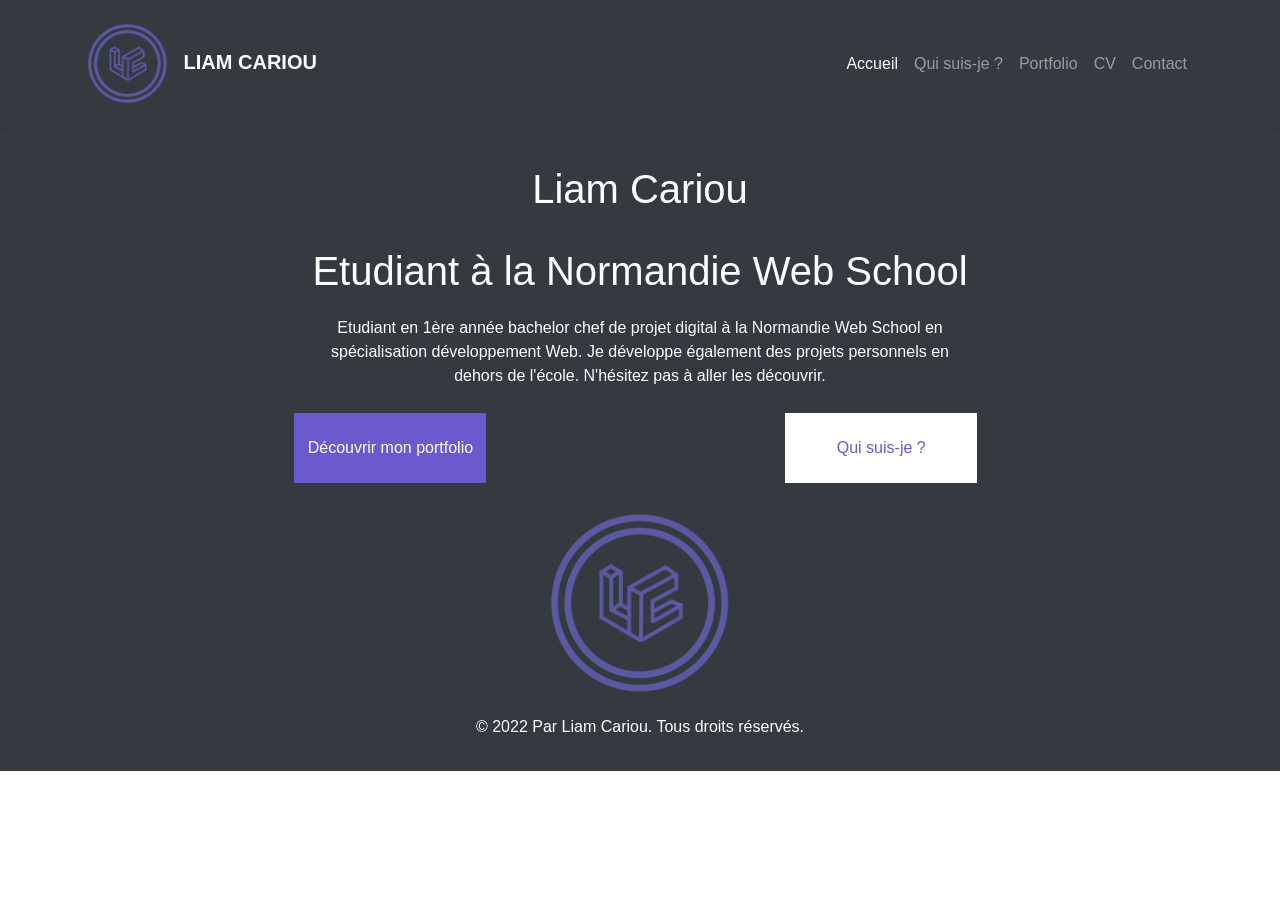
==== index.html @ f8575637 "Add files via upload" ====
<!DOCTYPE html>
<html lang="en">
<head>
    <meta charset="UTF-8">
    <meta http-equiv="X-UA-Compatible" content="IE=edge">
    <meta name="viewport" content="width=device-width, initial-scale=1.0">
    <title>Accueil - liam cariou - liamcariou.fr</title>
    <link rel="icon" href="img/logo.png"></title>
    <link rel="stylesheet" href="style/style.css">
    <link rel="stylesheet" href="https://cdn.jsdelivr.net/npm/bootstrap@4.6.1/dist/css/bootstrap.min.css">
<script src="https://cdn.jsdelivr.net/npm/jquery@3.6.0/dist/jquery.slim.min.js"></script>
<script src="https://cdn.jsdelivr.net/npm/popper.js@1.16.1/dist/umd/popper.min.js"></script>
<script src="https://cdn.jsdelivr.net/npm/bootstrap@4.6.1/dist/js/bootstrap.bundle.min.js"></script>
</head>
<body>
    
    <nav class="navbar navbar-expand-lg py-3 navbar-dark bg-dark shadow-sm">
        <div class="container">
          <a href="#" class="navbar-brand">
            <img src="img/logo.png" width="85" alt="" class="d-inline-block align-middle mr-2">
            <span class="text-uppercase font-weight-bold">Liam Cariou</span>
          </a>
          <button type="button" data-toggle="collapse" data-target="#navbarSupportedContent" aria-controls="navbarSupportedContent" aria-expanded="false" aria-label="Toggle navigation" class="navbar-toggler"><span class="navbar-toggler-icon"></span></button>
          <div id="navbarSupportedContent" class="collapse navbar-collapse">
            <ul class="navbar-nav ml-auto">
                <li class="nav-item active"><a href="index.html" class="nav-link">Accueil</a></li>
              <li class="nav-item "><a href="quisuisje.html" class="nav-link">Qui suis-je ? <span class="sr-only">(current)</span></a></li>
              <li class="nav-item"><a href="portfolio.html" class="nav-link">Portfolio</a></li>
              <li class="nav-item"><a href="cv.html" class="nav-link">CV</a></li>
              <li class="nav-item"><a href="contact.php" class="nav-link">Contact</a></li>
            </ul>
          </div>
        </div>
      </nav>

<section class="backhome">

<h1 class="h1principal"> Liam Cariou</h1>
<h1 class="h1secondaire">Etudiant à la Normandie Web School</h1>
<p class="textehome">Etudiant en 1ère année bachelor chef de projet digital à la Normandie Web School en spécialisation développement Web. Je développe également des projets personnels en dehors de l'école. N'hésitez pas à aller les découvrir.</p>
<div class="boutonhomep">
<a href="portfolio.html" ><button class="boutonhome">Découvrir mon portfolio</button></a>
<a href="quisuisje.html" ><button class="boutonhome2">Qui suis-je ?</button></a>
</div><br>
<img src="img/logo.png" class="imghome" alt="logo">

</section>

  <footer class="bg-light text-center text-lg-start">
    <div class="text-center p-3" style="background-color: #343a40;">
      <p style="color: white;">© 2022 Par <a class="text-white" href="https://liamcariou.fr/">Liam Cariou.</a> Tous droits réservés.</p>
    </div>
  </footer>

      

</body>
</html>
---- style/style.css ----
body {
    background-color: #F1F1F1;
    margin: 0;
    box-sizing: border-box;
    color: #514B64;
    min-height: 100vh;
  }
  
 
  
.btn-custom {
      border: none;
    background-color: #6A5ACD;
    color: white;
  }
  
 
#colone-portfolio{
    margin-top: 3%;
    margin-bottom:3% ;
    display: flex;
    justify-content: center;
    align-items: center;
}

.backgroundport{
  background-color: #343a40;
}

.h1portfolio{
  margin-bottom: 5%;
  padding: 20px;
  text-align: center;
  color: #fff;
background-color: #6A5ACD;
}

.card-portfolio {
  margin: 1%;
  background-color: transparent;
  width: 300px;
  height: 200px;
}

.card-portfolio2 {
  position: relative;
  width: 100%;
  height: 100%;
  text-align: center;
  transition: transform 0.8s;
  transform-style: preserve-3d;
}

.card-portfolio:hover .card-portfolio2 {
  transform: rotateY(180deg);
}

.card-portfolio-front, .card-portfolio-back {
  position: absolute;
  width: 100%;
  height: 100%;
  -webkit-backface-visibility: hidden; /* Safari */
  backface-visibility: hidden;
}

.card-portfolio-front {
  background-color:transparent;
  color: black;
}

.card-portfolio-back {
  background-color: #6A5ACD;
  color: white;
  transform: rotateY(180deg);
}


@media screen and (max-width: 1024px)
{
  #colone-portfolio
{
    display: flex;
    flex-direction: column;
}
}





  .back-cv{
    background-color: #343a40;
  }
  
  .h1-cv{
    font-size: 40px;
  }

  .texte{
    font-size: 20px;
  }

  .h2-cv{
    font-size: 30px;
  }

   
  .contenutopcv{
    text-align: center;
    color: black;
  }

  .imgprofilcv{
    width: 200px;
    height: 300px;
  }
  
  .titrecomp-cv{
    font-size: 25px;
    text-align: center;
    background-color: #6A5ACD;
    color: white;
  }
  
  .titrecomph1-cv{
    font-size: 40px;
    text-align: center;
    margin-top: 5%;
    margin-bottom: 8%;
    background-color: #6A5ACD;
    color: white;
  }

 
  
 
   
  .titretimeline-cv{
    font-size: 40px;
    text-align: center;
    margin-top: 5%;
    margin-bottom: 5%;
    margin-bottom: 8%;
    background-color: #6A5ACD;
    color: white;
  }

  .timeline-cv {
    position: relative;
    max-width: 1100px;
    margin: 0 auto;
   
  }
  
  
  .timeline-cv::after {
    content: '';
    position: absolute;
    width: 6px;
    background-color:white;
    border-radius:.25em;
    box-shadow:0 0 .25em rgba(0,0,0,.25);
    top: 0;
    bottom: 0;
    left: 50%;
    margin-left: -3px;
  }
  
  .container-cv {
    padding: 10px 40px;
    position: relative;
    background-color: inherit;
    width: 50%;
  }
  
  
  .container-cv::after {
    content: '';
    position: absolute;
    width: 25px;
    height: 25px;
    right: -17px;
    background-color: white;
    border: 4px solid #6A5ACD;
    top: 15px;
    border-radius: 50%;
    z-index: 1;
  }
  
  
  .left-cv {
    left: 0;
  }
  
  
  .right-cv {
    left: 50%;
  }
  
  
  .left-cv::before {
    content: " ";
    height: 0;
    position: absolute;
    top: 22px;
    width: 0;
    z-index: 1;
    right: 30px;
    background-color:white;
    border-radius:.25em;
    box-shadow:0 0 .25em rgba(0,0,0,.25);
  }
  
  .right-cv::before {
    content: " ";
    height: 0;
    position: absolute;
    top: 22px;
    width: 0;
    z-index: 1;
    left: 30px;
    background-color:white;
    border-radius:.25em;
    box-shadow:0 0 .25em rgba(0,0,0,.25);
  }
  
  
  .right-cv::after {
    left: -16px;
  }
  
  
  .content-cv {
    padding: 20px 30px;
    background-color:white;
    border-radius:.25em;
    box-shadow:0 0 .25em rgba(0,0,0,.25);
    position: relative;
    border-radius: 6px;
  }
  
  @media screen and (max-width: 600px) {
  
  
    .contenutopcv{
      text-align: center;
      color: black;
    }
    
    .h1-cv{
      font-size: 30px;
    }

    .titretimeline{
      font-size: 30px;
    }
    
    .h2-cv{
      font-size: 20px;
    }
    
    .texte{
      font-size: 20px;
    }
    
    .imgprofilcv{
      width: 100px;
      height: 150px;
    }
  
    .timeline-cv::after {
      left: 31px;
    }
  
    .container-cv {
      width: 100%;
      padding-left: 70px;
      padding-right: 25px;
    }
  
    .container-cv::before {
      left: 60px;
      border: medium solid white;
      border-width: 10px 10px 10px 0;
      border-color: transparent white transparent transparent;
    }
  
  
    .left-cv::after, .right-cv::after {
      left: 15px;
    }
  
  
    .right-cv {
      left: 0%;
    }
  }
  
  
  .galleriecv{
    display: flex;
    flex-wrap: wrap;
   
  }
  
  
  .colone-cv {
    flex: 25%;
    max-width: 25%;
    margin-left: 100px;
    color: black;
  }
  
  .titrecomp-cv{
    margin-right: 25%;
    font-size: 25px;
    color: black;
    background-color: #6A5ACD;
    color: white;
  }
  
  .titrecomph1-cv{
    font-size: 30px;
    text-align: center;
    color: black;
    background-color: #6A5ACD;
    color: white;
  }
  
  
  .colone-cv img {
    margin-top: 8px;
    vertical-align: middle;
    width: 100px;
    height: 100px;
   padding: 15px;
  }
  
  @media screen and (max-width: 800px) {
    .colone-cv {
      flex: 50%;
      max-width: 50%;
      margin-bottom: 50px;
    }
  }
  
  
  @media screen and (max-width: 600px) {
    .colone-cv {
      flex: 100%;
      max-width: 100%;
    }
  }
  

 
.accpage{
  padding-top: 20px;
  text-align: center;
  display: flex;
  align-items: center;
  justify-content: center;
}

.accpage2{
  width: 45%;
  background: white;
  border-radius: 6px;
  padding: 30px 30px 30px 30px;
  box-shadow: 0 5px 10px rgba(0, 0, 0, 0.2);
  
}
.accppage3{
  display: flex;
  align-items: center;
  justify-content: space-between;
}


@media (max-width: 950px) {
  .accpage2{
    width: 80%;
    padding: 30px 40px 40px 35px ;
  }
}
@media (max-width: 820px) {
  .accpage2{
    margin: 40px 0;
    height: 100%;
  }
}
  
  
  
.back-contact{
  background-color: #343a40;
}

.contactall{
  padding-top: 20px;
  display: flex;
  align-items: center;
  justify-content: center;
}

.containercontact{
  margin-left: 20%;
  width: 65%;
  background: white;
  border-radius: 6px;
  padding: 20px 60px 30px 40px;
  box-shadow: 0 5px 10px rgba(0, 0, 0, 0.2);
  
}
.containercontact .contentcontact{
  display: flex;
  align-items: center;
  justify-content: space-between;
}
.containercontact .contentcontact .contgauche{
  width: 25%;
  height: 100%;
  display: flex;
  flex-direction: column;
  align-items: center;
  justify-content: center;
  margin-top: 15px;
  position: relative;
}
.contentcontact .contgauche::before{
  content: '';
  position: absolute;
  height: 70%;
  width: 2px;
  right: -15px;
  top: 50%;
  transform: translateY(-50%);
  background: #afafb6;
}
.contentcontact .contgauche .contenugauche{
  margin: 14px;
  text-align: center;
}
.contentcontact .contgauche .contenugauche i{
  font-size: 30px;
  color: #6A5ACD;
  margin-bottom: 10px;
}
.contentcontact .contgauche .contenugauche .topic{
  font-size: 18px;
  font-weight: 500;
}
.contentcontact .contgauche .contenugauche .text-un,
.contentcontact .contgauche .contenugauche .text-deux{
  font-size: 14px;
  color: black;
}
.containercontact .contentcontact .contdroite{
  width: 75%;
  margin-left: 75px;
}
.contentcontact .contdroite .contacth1{
  font-size: 23px;
  font-weight: 600;
  color: #6A5ACD;
  padding-bottom: 10px;
}
.contdroite .inputcontact{
  height: 50px;
  width: 100%;
  margin: 12px 0;
}
.contdroite .inputcontact input,
.contdroite .inputcontact textarea{
  height: 100%;
  width: 100%;
  border: none;
  outline: none;
  font-size: 16px;
  background: #F0F1F8;
  border-radius: 6px;
  padding: 0 15px;
  resize: none;
}

.contdroite .inputcontact textarea{
  padding-top: 6px;
}

.contdroite .btncontact {
  color: #fff;
  font-size: 18px;
  outline: none;
  border: none;
  padding: 8px 16px;
  border-radius: 6px;
  background: #6A5ACD;
  cursor: pointer;
  transition: all 0.3s ease;
}
.btncontact:hover{
  background: #6A5ACD;
}

.rscontact{
  padding: 5px;
}

@media (max-width: 950px) {
  .containercontact{
    margin-left: 10%;
    width: 80%;
  }
  .containercontact .contentcontact .contdroite{
   width: 75%;
   margin-left: 55px;
}
}
@media (max-width: 820px) {
  .containercontact{
    margin-left: 10%;
    height: 100%;
  }
  .containercontact .contentcontact{
    flex-direction: column-reverse;
  }
 .containercontact .contentcontact .contgauche{
   width: 100%;
   flex-direction: row;
   justify-content: center;
   flex-wrap: wrap;
 }
 .containercontact .contentcontact .contgauche::before{
   display: none;
 }
 .containercontact .contentcontact .contdroite{
   width: 100%;
   margin-left: 0;
 }
}











.h1qsj{
  text-align: center;
  margin-bottom: 3%;
}

.backgroundqsj{
  background-color: #343a40;
  color: #fff;
}

.img-qsj{
  width: 30%;
  padding-right: 5%;
}

.img-qsj2{
  width: 40%;
  padding-right: 5%;
}


.texteqsj{
text-align: center;
 width: 400px;
 
}

#colone-qsj{
  margin-bottom:3% ;
  display: flex;
  justify-content: center;
  align-items: center;
}

@media screen and (max-width: 1024px)
{
  #colone-qsj{
    display: flex;
    flex-direction: column;
  }
  .texteqsj
{
 padding: 20px;
  font-size:medium;
  margin-bottom: 15%;
}
.img-qsj{
  width: 40%;
}
.img-qsj2{
  width: 40%;
}
}




.backhome{
  background-color: #343a40;
  color: white;
}

.h1principal{
  padding-top: 3%;
  text-align: center;
}

.h1secondaire{
  padding-top: 2%;
  text-align: center;
}

.textehome{
  width: 50%;
  margin: auto;
  padding-top: 1%;
  text-align: center;
}

.boutonhome{
  display: inline-block;
  margin-left: 23%;
  width: 15%;
  height: 70px;
  background-color: #6A5ACD;
  color: white;
  border: none;
 margin-top: 2%;
}

.boutonhome2{
  display: inline-block;
  margin-left: 23%;
  width: 15%;
  height: 70px;
  background-color: white;
  color: #6A5ACD;
  border: none;
 margin-top: 2%;
}



.imghome{
  display: block;
  margin: auto;
  width: 15%;
}

@media screen and (max-width: 1024px)
{
  
.h1principal{
  padding-top: 3%;
  text-align: center;
  font-size:xx-large;
}

.h1secondaire{
  padding-top: 2%;
  text-align: center;
  font-size:x-large;
}

.textehome{
  width: 80%;
  margin: auto;
  padding-top: 1%;
  text-align: center;
  margin-bottom: 4%;
}

.boutonhome{
  display: inline-block;
  margin-left: 5%;
  width: 50%;
  height: 70px;
  background-color: #6A5ACD;
  color: white;
  border: none;
 margin-top: 2%;
}

.boutonhome2{
  display: inline-block;
  margin-left: 5%;
  width: 30%;
  height: 70px;
  background-color: white;
  color: #6A5ACD;
  border: none;
 margin-top: 2%;
}



.imghome{
  display: block;
  margin: auto;
  width: 30%;
}
}
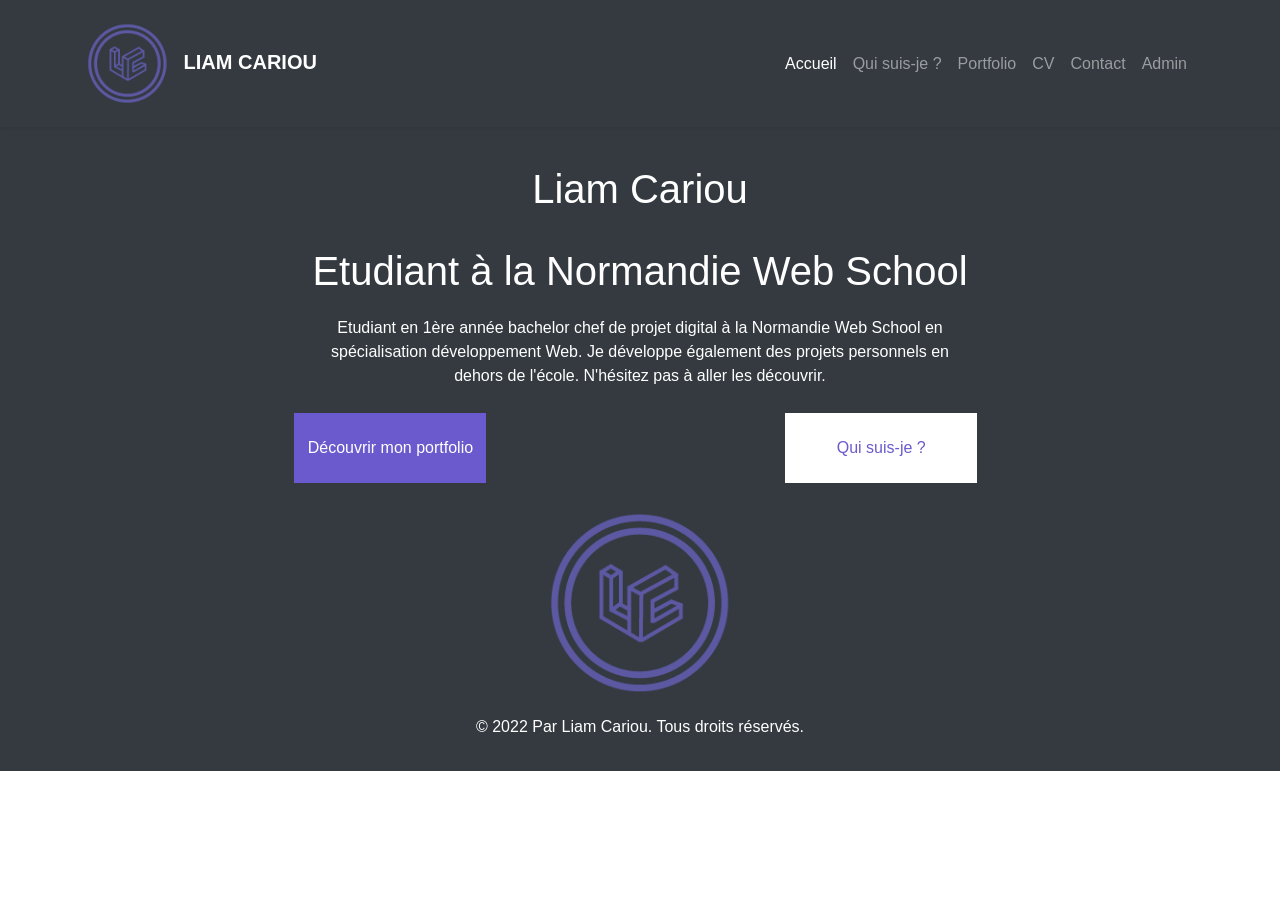
==== commit 17c638e4: "liamcariou" ====
--- a/index.html
+++ b/index.html
@@ -28,6 +28,7 @@
               <li class="nav-item"><a href="portfolio.html" class="nav-link">Portfolio</a></li>
               <li class="nav-item"><a href="cv.html" class="nav-link">CV</a></li>
               <li class="nav-item"><a href="contact.php" class="nav-link">Contact</a></li>
+              <li class="nav-item"><a href="login.php" class="nav-link">Admin</a></li>
             </ul>
           </div>
         </div>
--- a/style/style.css
+++ b/style/style.css
@@ -82,6 +82,22 @@
 {
     display: flex;
     flex-direction: column;
+    margin-bottom: 10%;
+}
+ 
+ .h1portfolio{
+  margin-bottom: 10%;
+  font-size: xx-large;
+  padding: 20px;
+  text-align: center;
+  color: #fff;
+background-color: #6A5ACD;
+ }
+ .card-portfolio {
+  margin-bottom: 8%;
+  background-color: transparent;
+  width: 300px;
+  height: 200px;
 }
 }
 
@@ -711,4 +727,60 @@
   margin: auto;
   width: 30%;
 }
-}+}
+
+
+
+.rouge{
+  color: red;  
+}
+
+.cache{
+  display: none;
+}
+
+.aport{
+  text-decoration: none;
+  color: black ;
+  
+}
+
+
+
+html::-webkit-scrollbar{
+  width: 12px;
+}
+
+
+html::-webkit-scrollbar-track{
+  background: #343a40;
+}
+
+html::-webkit-scrollbar-thumb{
+  background: #6A5ACD;
+}
+
+.loader {
+  display: block;
+  margin: auto;
+  margin-top: 5%;
+  border: 36px solid #343a40; 
+  border-top: 36px solid #6A5ACD; 
+  border-radius: 50%;
+  width: 320px;
+  height: 320px;
+  animation: spin 2s linear infinite;
+}
+
+@keyframes spin {
+  0% { transform: rotate(0deg); }
+  100% { transform: rotate(360deg); }
+}
+
+.loadertxt{
+  font-size: xx-large;
+  color: white;
+  background-color: #6A5ACD;
+  text-align: center;
+}
+
